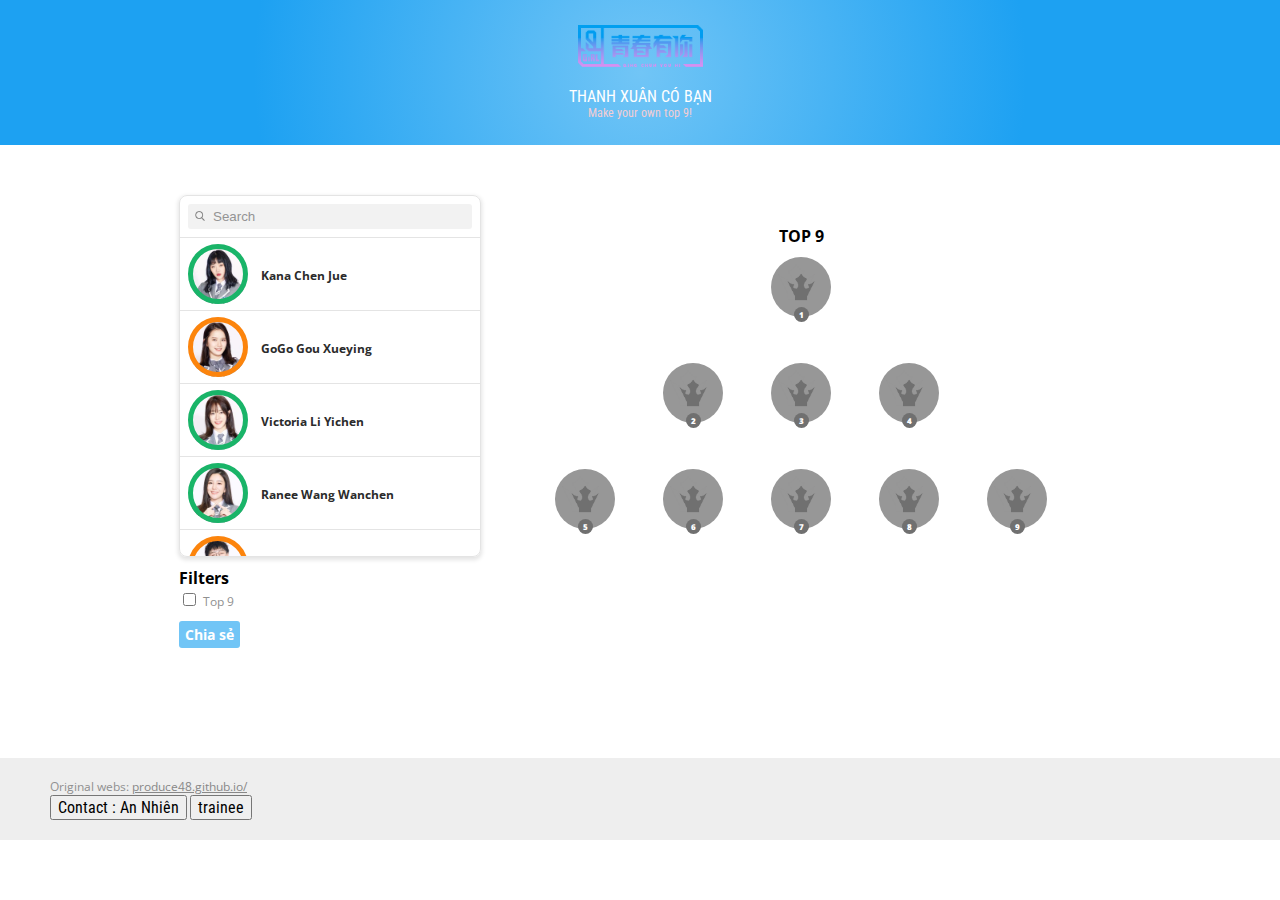
==== index.html @ cc497ce5 "Update index.html" ====
<!DOCTYPE html>
<html>
<head>
  <!-- Global site tag (gtag.js) - Google Analytics -->
  <script async src="https://www.googletagmanager.com/gtag/js?id=UA-122340888-1"></script>
  <script>
    window.dataLayer = window.dataLayer || [];
    function gtag(){dataLayer.push(arguments);}
    gtag('js', new Date());

    gtag('config', 'UA-122340888-1');
  </script>

  <meta charset="utf-8" />
  <meta http-equiv="X-UA-Compatible" content="IE=edge">
  <title>Thanh xuân có bạn 2 - top 9 của bạn</title>
  <!-- <meta name="viewport" content="width=device-width, initial-scale=1"> -->
  <meta name="viewport" content="initial-scale = 2.0, maximum-scale=1.0" />
  <link rel="icon" type="image/png" href="/favicon.ico">
  <link rel="stylesheet" type="text/css" media="screen" href="styles.css" />
  <link href="https://fonts.googleapis.com/css?family=Open+Sans:400,700|Roboto+Condensed:400,700" rel="stylesheet">
</head>
<body>
  <div id="top-banner" style="">
    <img id="banner-image" src="assets/logo.png"/>
    <p id="banner-title">THANH XUÂN CÓ BẠN</p>
    <p id="banner-subtitle">Make your own top 9!</p>
  </div>
  <div class="flex-container padded-box">
    <div>
      <div id="tooltip-container">
        <!-- add tool tip faq stuff here -->
      </div>
      <div id="table">
        <div id="table__filter-container">
          <input id="table__filter-input" oninput="filterTrainees(event)" type="text" placeholder="Search"/>
        </div>
        <div id="table__entry-container">
          <!-- <div class="table__entry">
            <div class="table__entry-icon">
              <img class="table__entry-img" src="assets/trainees/LeeGaeun.jpg" />
              <div class="table__entry-icon-border a-rank-border"></div>
              <img class="table__entry-check" src="assets/check.png"/>
            </div>
            <div class="table__entry-text">
              <strong><span class="name">Lee Gaeun</span></strong>
              <span class="hangul">(이가은)</span>
              <span class="company">PLEDIS ENTERTAINMENT</span>
            </div>
          </div> -->
        </div>
      </div>
      <div id="filters-container">
        <div id="filters-header"><strong>Filters</strong></div>
        <div>
          <input type="checkbox" name="show-top12" id="show-top12" onclick="showTop12Click(event)"/>
          <label class="checkbox-label" for="show-top12">Top 9</label>
        </div>
      </div>
      <div id="sharelink-container">
        <!-- button -->
        <input type="button" id="getlink-button" value="Chia sẻ" onclick="generateShareLink()"/>
        <!-- text box -->
        <input type="text" placeholder="http://" id="getlink-textbox" readonly/>
        <!-- button in text box -->
        <input type="button" id="copylink-button" value="Copy" onclick="copyLink()"/>
      </div>
    </div>
    <div id="ranking__pyramid">
      <div id="ranking__title"><strong>TOP 9</strong></div>
      <div class="ranking__row">
        <!-- <div class="ranking__entry">
          <div class="ranking__entry-icon">
            <img class="ranking__entry-img" src="assets/trainees/LeeGaeun.jpg" />
            <div class="ranking__entry-icon-border a-rank-border"></div>
            <div class="ranking__entry-icon-badge">1</div>
          </div>
          <div class="ranking__row-text">
            <div class="name"><strong>Lee Gaeun</strong></div>
            <div class="company">PLEDIS ENT.</div>
          </div>
        </div> -->
      </div>
      <div class="ranking__row"></div>
      <div class="ranking__row"></div>
      <div class="ranking__row"></div>
    </div>

  </div>


  <!-- Load in script files -->
  <script src="scripts/csv.js"></script>
  <script src="scripts/dragula.min.js"></script>
  <script src="scripts/dragdrop.js"></script>
  <script src="scripts/traineesort.js"></script>
  <script src="scripts/main.js"></script>

</body>
<div id="footer">
        <p class="checkbox-label">Original webs: <a href="https://produce48.github.io/">produce48.github.io/</a></p>
        <button id="banner-title" onclick="myFunction()" type="button" style="text-align: center;">Contact : An Nhiên</button>
  <button id="banner-title" onclick="myFunction2()" type="button" style="text-align: center;">trainee</button>

  </div>
  <script>
  function myFunction() {
    location.replace("https://www.facebook.com/kura3011")
  }
  </script>
  <script>
  function myFunction() {
    location.replace("trainees_profile.html")
  }
  </script>
</html>
---- styles.css ----
/* define constants up here */
:root {
  --banner-bg-start: #71c5f6;
  --banner-bg-end: #1da1f2;
  --produce-gray: #e4e4e4;
  --search-text-gray: #949494;
  --search-gray: #f2f2f2;
  --affil-gray: #909090;
  --name-gray: #2b2b2b;
  --other-name-gray: #444444;
  --ranking-affil-gray: #989898;
  --save-box-gray: #b1b1b1;

  --checked-blue: #052ae2CC;

  /* ranking border colors */
  --a-rank: #fb4a8c;
  --b-rank: #fc840c;
  --c-rank: #ffc407;
  --d-rank: #19b468;
  --f-rank: #a6a6a4;
  --no-rank: #707070;
}

p {
  margin: 0;
}

body {
  margin: 0;
  font-family: 'Open Sans', sans-serif;
  display: inline-block;
  min-width: 100%;
  /*TODO: I had the weirdest bug where if i don't have this background white the top banner would disappear
  it's super late right now and I'm not sure what is going on i need to look into this later */
  background-color: white;
}

/* Styles for banner */
#top-banner {
  background: radial-gradient(circle, var(--banner-bg-start), var(--banner-bg-end) 60%);
  /* background-color: var(--banner-bg-color); */
  padding: 25px;

  /* these will be unnecessary once we get the banner image */
  color: white;
  text-align: center;
}
#banner-image {
  width: 125px;
  margin-bottom: 15px;
}
#banner-title {
  font-family: 'Roboto Condensed', sans-serif;
  font-size: 16px;
}
#banner-subtitle {
  font-family: 'Roboto Condensed', sans-serif;
  color: #f3cdd3;
  font-size: 12px;
}

/* Styles for table */
#table {
  height: 40vh;
  min-height: 350px;
  width: 300px;
  box-shadow: 0px 2px 4px 0.1px var(--produce-gray);
  border-radius: 8px;
  border: 1px solid var(--produce-gray);
  margin: 10px;
  display: flex;
  flex-direction: column;
}
#table__filter-container {
  padding: 8px;
  border-bottom: 1px solid var(--produce-gray);
}
#table__filter-input {
  padding: 5px;
  padding-left: 25px;
  height: 100%;
  width: 100%;
  box-sizing: border-box;
  border-radius: 3px;
  background-color: var(--search-gray);
  border: none;
  outline: 0;
  /* setting up search icon */
  background-image: url("assets/search.png");
  background-size: 10px 10px;
  background-position: 7px 7px;
  background-repeat: no-repeat;
}
::placeholder {
  color: var(--search-text-gray);
}

/* Styles for filtering at bottom of table */
#filters-container {
  margin: 10px;
}
.checkbox-label {
  font-size: 12px;
  color: var(--affil-gray);
}

/* Styles for share link functionality */
#sharelink-container {
  margin: 10px;
  display: flex;
}
#getlink-button {
  border: none;
  border-radius: 3px;
  padding: 4px 6px 4px 6px;
  background-color:#71c5f6;
  font-family: 'Open Sans', sans-serif;
  font-size: 14px;
  font-weight: 700;
  color: white;
}
#getlink-button:active { /* these styles are active while get link is being pressed */
  background-color:#71c5f6;
}
#getlink-textbox {
  margin-left: 5px;
  border: 1px solid var(--save-box-gray);
  border-radius: 3px;
  box-sizing: border-box;
  padding: 5px;
  padding-right: 50px;
  flex: 1;
  display:none;
}
#copylink-button {
  height: inherit;
  width: 50px;
  margin-left: -50px;
  border: 1px solid var(--save-box-gray);
  border-radius: 0px 3px 3px 0;
  background-color: var(--save-box-gray);
  font-weight: 700;
  display:none;
}
#copylink-button:active { /* these styles are active while copylink is being pressed */
  background-color: var(--other-name-gray);
}

/* Styles for table entries */
#table__entry-container {
  overflow-y: scroll;
}
.table__entry {
  display: flex;
  align-items: flex-start;
  border-bottom: 1px solid var(--produce-gray);
  cursor: pointer;
}
.table__entry:last-child {
	border-bottom: none;
}
.table__entry:hover {
  background-color: #f0f0f0;
}
.table__entry-icon {
  border-radius: 50%;
  width: 60px;
  height: 60px;
  margin: 6px 8px;
  display: block;
  box-sizing: border-box;
  position: relative;
  /* background-image: url(assets/trainees/leegaeun.jpg);
  background-size: 60px; */
}
.table__entry-img {
  border-radius: 50%;
  width: inherit;
  height: inherit;
}
.eliminated .table__entry-img {
  -webkit-filter: grayscale(100%); /* Safari 6.0 - 9.0 */
  filter: grayscale(100%);
}
/* only applied when an entry is selected/checked */
.table__entry-check {
  position: absolute;
  top: 0;
  left: 0;
  width: inherit;
  height: inherit;
  border-radius: 50%;
  /* blue background */
  background-color: var(--checked-blue);
  /* the padding insets the checkbox (makes it bigger/smaller) */
  padding: 10px;
  box-sizing: border-box;
}
.table__entry-icon-border {
  position: absolute;
  top: 0;
  left: 0;
  width: inherit;
  height: inherit;
  border-radius: 50%;
  box-sizing: border-box;
}
.table__entry-icon-crown, .ranking__entry-icon-crown {
  position: absolute;
  padding: 2px;
  box-sizing: border-box;
  top: -5px;
  left: 0;
  right: 0;
  margin: auto;
  width: 15px;
  height: 15px;
  border-radius: 50%;
  background-color: #e3e3e3;
  background-image: url(assets/crown.png);
  background-size: cover;
  background-repeat: no-repeat;
  background-position: center center;
  background-origin: content-box;
}
/* Different entry borders */
.a-rank-border {
  border: 5px solid var(--a-rank);
}
.b-rank-border {
  border: 5px solid var(--b-rank);
}
.c-rank-border {
  border: 5px solid var(--c-rank);
}
.d-rank-border {
  border: 5px solid var(--d-rank);
}
.f-rank-border {
  border: 5px solid var(--f-rank);
}
.no-rank-border {
  border: none;
}
.eliminated .table__entry-icon-border {
  border: 5px solid var(--no-rank);
}
.eliminated .ranking__entry-icon-border {
  border: 5px solid var(--no-rank);
}
.ranking__entry-icon-border.dragged-over { /* defines a border for when you drag over a trainee in ranking */
  border: 5px solid var(--checked-blue);
}

.table__entry-text {
  margin: auto 5px auto 5px;
  /* margin: auto auto; */
}
.table__entry-text .name {
  font-size: 12px;
  color: var(--name-gray);
}
.table__entry .hangul {
  font-size: 12px;
  color: var(--other-name-gray);
}
.table__entry .companyandyear {
  font-size: 10px;
  color: var(--affil-gray);
  display: block;
}

/* Ranking Styles */
#ranking__pyramid {
  /* min-width: 350px; */
  margin: 40px 40px 10px 40px;
  display: flex;
  flex-direction: column;
}
#ranking__title {
  text-align: center;
  font-family: 'Open Sans', sans-serif;
}
.ranking__row {
  display: flex;
  flex-direction: row;
  justify-content: center;
}
.ranking__entry-view {
  position: relative;
  width: 60px;
  height: 60px;
  margin: 10px 24px 8px 24px;
}
.ranking__entry-icon {
  border-radius: 50%;
  width: inherit;
  height: inherit;
  display: inline-block;
  box-sizing: border-box;
  position: relative;
}
.ranking__entry-img {
  border-radius: 50%;
  width: inherit;
  height: inherit;
}
.eliminated .ranking__entry-img {
  -webkit-filter: grayscale(100%); /* Safari 6.0 - 9.0 */
  filter: grayscale(100%);
}
.ranking__entry-icon-border {
  position: absolute;
  top: 0;
  left: 0;
  width: inherit;
  height: inherit;
  border-radius: 50%;
  box-sizing: border-box;
}
.ranking__entry-icon-badge {
  position: absolute;
  width: 15px;
  height: 15px;
  left: 0;
  right: 0;
  bottom: -5px;
  margin: auto;
  border-radius: 50%;
  background-color: var(--a-rank);
  box-sizing: border-box;
  padding: 2px;
  /* badge text options */
  font-weight: 900;
  font-size: 8px;
  text-align: center;
  color: white;
}
.ranking__row-text {
  font-family: 'Open Sans', sans-serif;
  font-size: 11px;
  text-align: center;
}

/* Styles for different badge colors */
.bg-no {
  background-color: var(--no-rank);
}
.bg-a {
  background-color: var(--a-rank);
}
.bg-b {
  background-color: var(--b-rank);
}
.bg-c {
  background-color: var(--c-rank);
}
.bg-d {
  background-color: var(--d-rank);
}
.bg-f {
  background-color: var(--f-rank);
}
.eliminated .ranking__entry-icon-badge {
  background-color: var(--no-rank);
}

.ranking__entry .company {
  color: var(--ranking-affil-gray);
  font-family: 'Open Sans', sans-serif;
  font-weight: 600;
  font-size: 9px;
  letter-spacing: 0.2px;
}

/* Generic Styles */
.padded-box {
  padding: 40px;
}

.flex-container {
  display: flex;
  flex-wrap: wrap-reverse;
  /* align-items: center; */
  justify-content: center;
}

.drag-cursor {
  cursor: -webkit-grab;
  cursor: grab;
}
#footer {
    padding: 20px 50px;
    margin-top: 60px;
    font-size: 10px;
    background: #eee;
    color: #888;
    a{
        color: #888;
    }
}
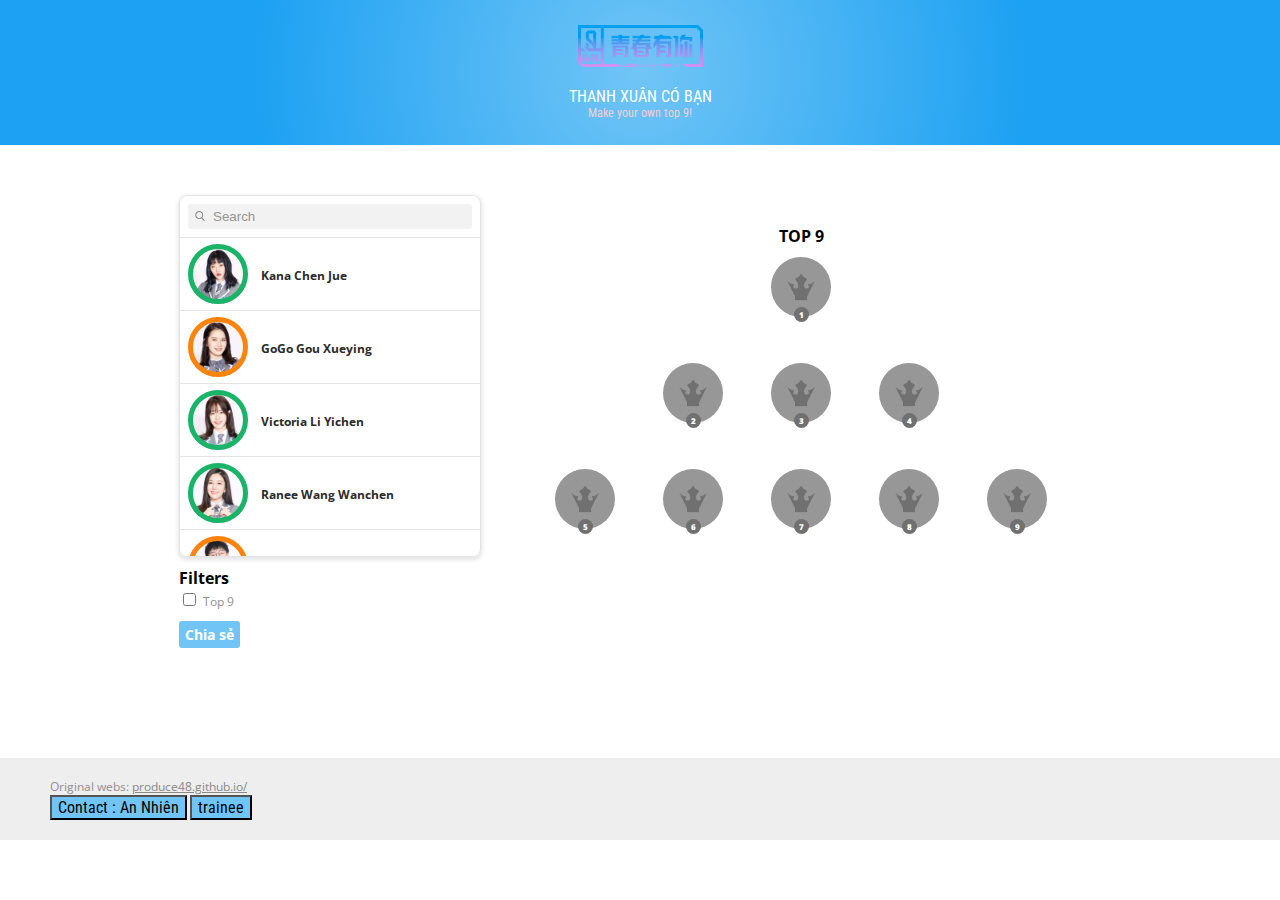
==== commit e0c80560: "y" ====
--- a/index.html
+++ b/index.html
@@ -99,8 +99,8 @@
 </body>
 <div id="footer">
         <p class="checkbox-label">Original webs: <a href="https://produce48.github.io/">produce48.github.io/</a></p>
-        <button id="banner-title" onclick="myFunction()" type="button" style="text-align: center;">Contact : An Nhiên</button>
-  <button id="banner-title" onclick="myFunction2()" type="button" style="text-align: center;">trainee</button>
+        <button class="txt-title" onclick="myFunction()" type="button" style="text-align: center;">Contact : An Nhiên</button>
+  <button class="txt-title" onclick="myFunction2()" type="button" style="text-align: center;">trainee</button>
 
   </div>
   <script>
@@ -109,7 +109,7 @@
   }
   </script>
   <script>
-  function myFunction() {
+  function myFunction2() {
     location.replace("trainees_profile.html")
   }
   </script>
--- a/styles.css
+++ b/styles.css
@@ -35,7 +35,11 @@
   it's super late right now and I'm not sure what is going on i need to look into this later */
   background-color: white;
 }
-
+.txt-title {
+  font-family: 'Roboto Condensed', sans-serif;
+  font-size: 16px;
+  background-color: #71c5f6;
+}
 /* Styles for banner */
 #top-banner {
   background: radial-gradient(circle, var(--banner-bg-start), var(--banner-bg-end) 60%);
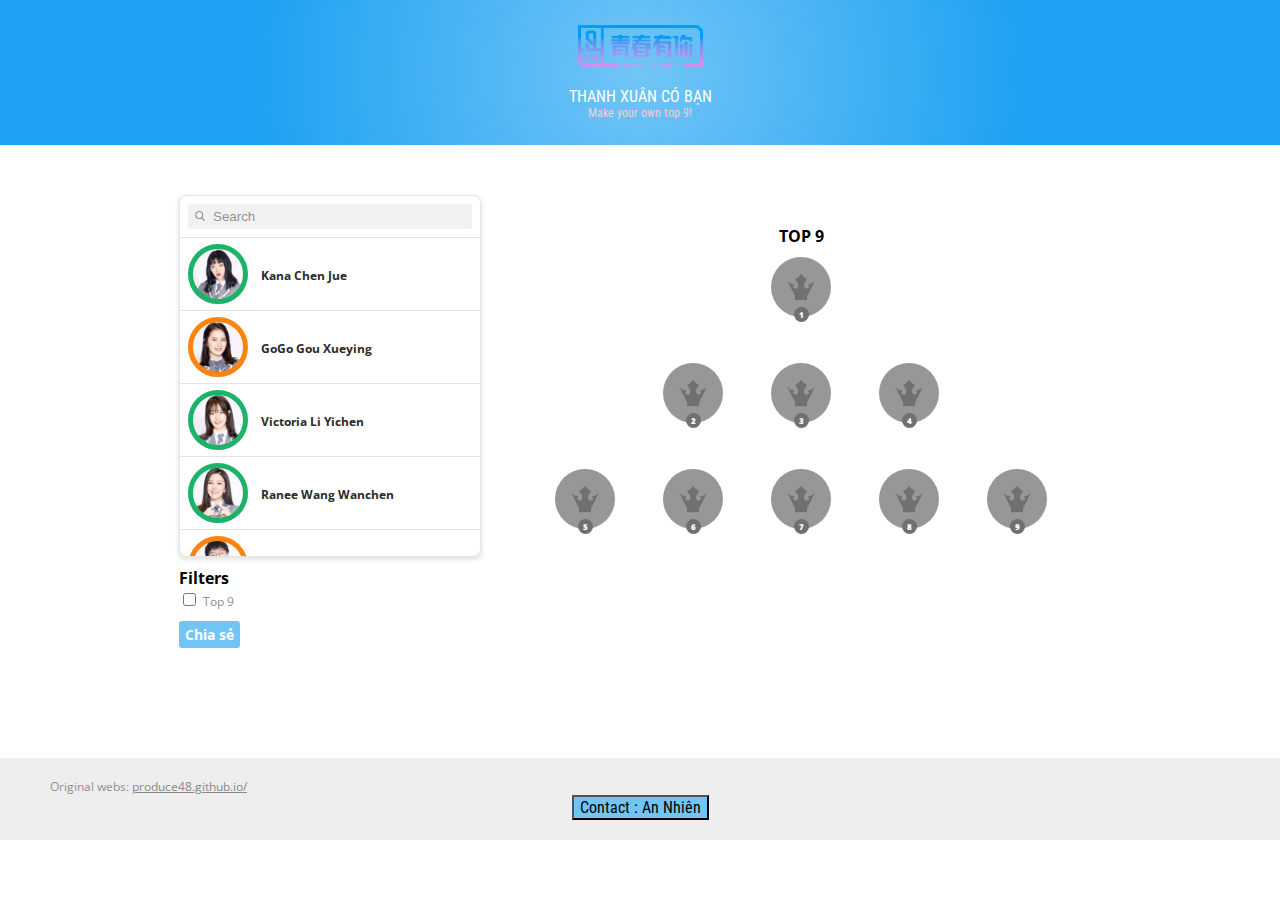
==== commit 11d66363: "Update index.html" ====
--- a/index.html
+++ b/index.html
@@ -99,8 +99,9 @@
 </body>
 <div id="footer">
         <p class="checkbox-label">Original webs: <a href="https://produce48.github.io/">produce48.github.io/</a></p>
-        <button class="txt-title" onclick="myFunction()" type="button" style="text-align: center;">Contact : An Nhiên</button>
-  <button class="txt-title" onclick="myFunction2()" type="button" style="text-align: center;">trainee</button>
+        <div  style="text-align: center;">
+          <button class="txt-title" onclick="myFunction()" type="button" style="text-align: center;">Contact : An Nhiên</button>
+        </div>
 
   </div>
   <script>
@@ -108,9 +109,5 @@
     location.replace("https://www.facebook.com/kura3011")
   }
   </script>
-  <script>
-  function myFunction2() {
-    location.replace("trainees_profile.html")
-  }
-  </script>
+
 </html>
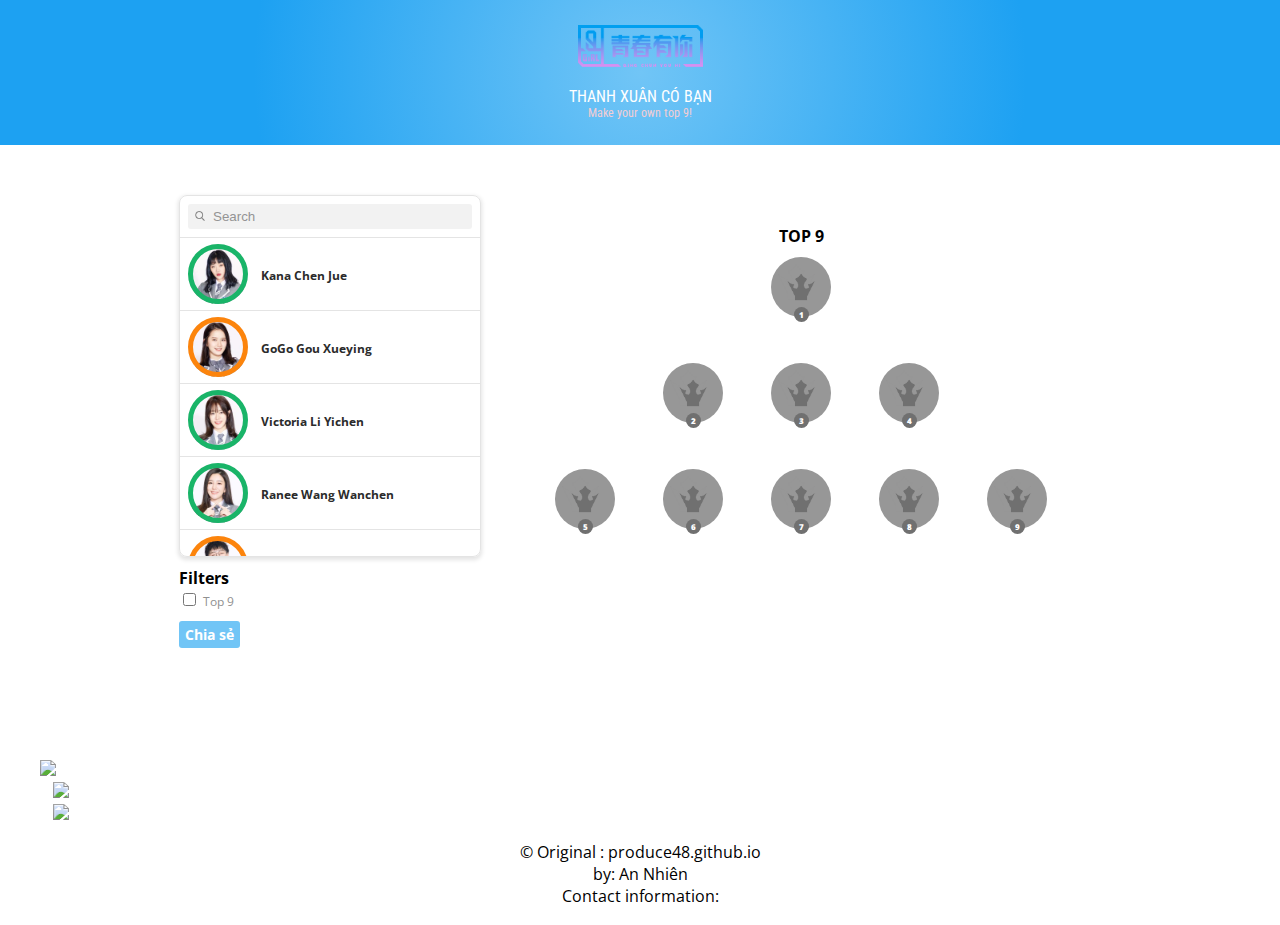
==== commit 23845161: "full" ====
--- a/index.html
+++ b/index.html
@@ -97,17 +97,35 @@
   <script src="scripts/main.js"></script>
 
 </body>
-<div id="footer">
-        <p class="checkbox-label">Original webs: <a href="https://produce48.github.io/">produce48.github.io/</a></p>
-        <div  style="text-align: center;">
-          <button class="txt-title" onclick="myFunction()" type="button" style="text-align: center;">Contact : An Nhiên</button>
-        </div>
+<footer class="row">
+  <div class="sozial col-xs-12 col-sm-6 col-sm-push-6">
+    <ul class="row">
+      <li class="col-xs-6 col-sm-2">
+        <a href="https://www.facebook.com/kura3011">
+          <img class="logo" src="https://cdn2.iconfinder.com/data/icons/black-white-social-media/32/online_social_media_facebook-128.png">
+        </a>
+      </li>
+      <li class="col-xs-6 col-sm-2">
+        <a href="https://www.instagram.com/hima.3011/">
+          <img class="logo" src="https://cdn2.iconfinder.com/data/icons/black-white-social-media/32/instagram_online_social_media_photo-128.png">
+        </a>
+      </li>
+      <li class="col-xs-6 col-sm-2">
+        <a href="hailancuatoi@gmail.com">
+          <img class="logo" src="https://cdn2.iconfinder.com/data/icons/black-white-social-media/32/online_social_media_google_plus-128.png">
+        </a>
+      </li>
+    </ul>
+  </div><!-- Ende Sozial media -->
 
-  </div>
-  <script>
-  function myFunction() {
-    location.replace("https://www.facebook.com/kura3011")
-  }
-  </script>
+  <div class="copyright col-xs-12 col-sm-3 col-sm-pull-6">
+    <p> &copy; Original : produce48.github.io </p>
+  </div><!-- Ende Copyright -->
+  <div class="impressum col-xs-12 col-sm-3 col-sm-pull-6">
+    <p> by: An Nhiên </p>
+    <p> Contact information: </p>
+  </div><!-- Ende Impressum -->
+</footer>
+
 
 </html>
--- a/styles.css
+++ b/styles.css
@@ -21,7 +21,61 @@
   --f-rank: #a6a6a4;
   --no-rank: #707070;
 }
-
+body
+{
+  background-color: wheat;
+}
+li
+{
+  list-style-type: none;
+  margin-left: 1vw;
+}
+
+li:first-child
+{
+  margin:0;
+}
+
+footer
+{
+  padding-top: 5vh;
+  padding-bottom: 2vh;
+}
+
+.content
+{
+  height: 50vh;
+  background-color: lightgray;
+}
+
+.container
+{
+  background-color: beige;
+}
+
+.copyright,  .impressum
+{
+  text-align: center;
+}
+
+.logo
+{
+  height: 8vh;
+}
+
+@media (max-width: 768px)
+{
+  li
+  {
+    margin-left: 0;
+    margin-bottom: 1vh;
+  }
+
+  .sozial
+  {
+    margin-bottom: 1vh;
+  }
+}
 p {
   margin: 0;
 }
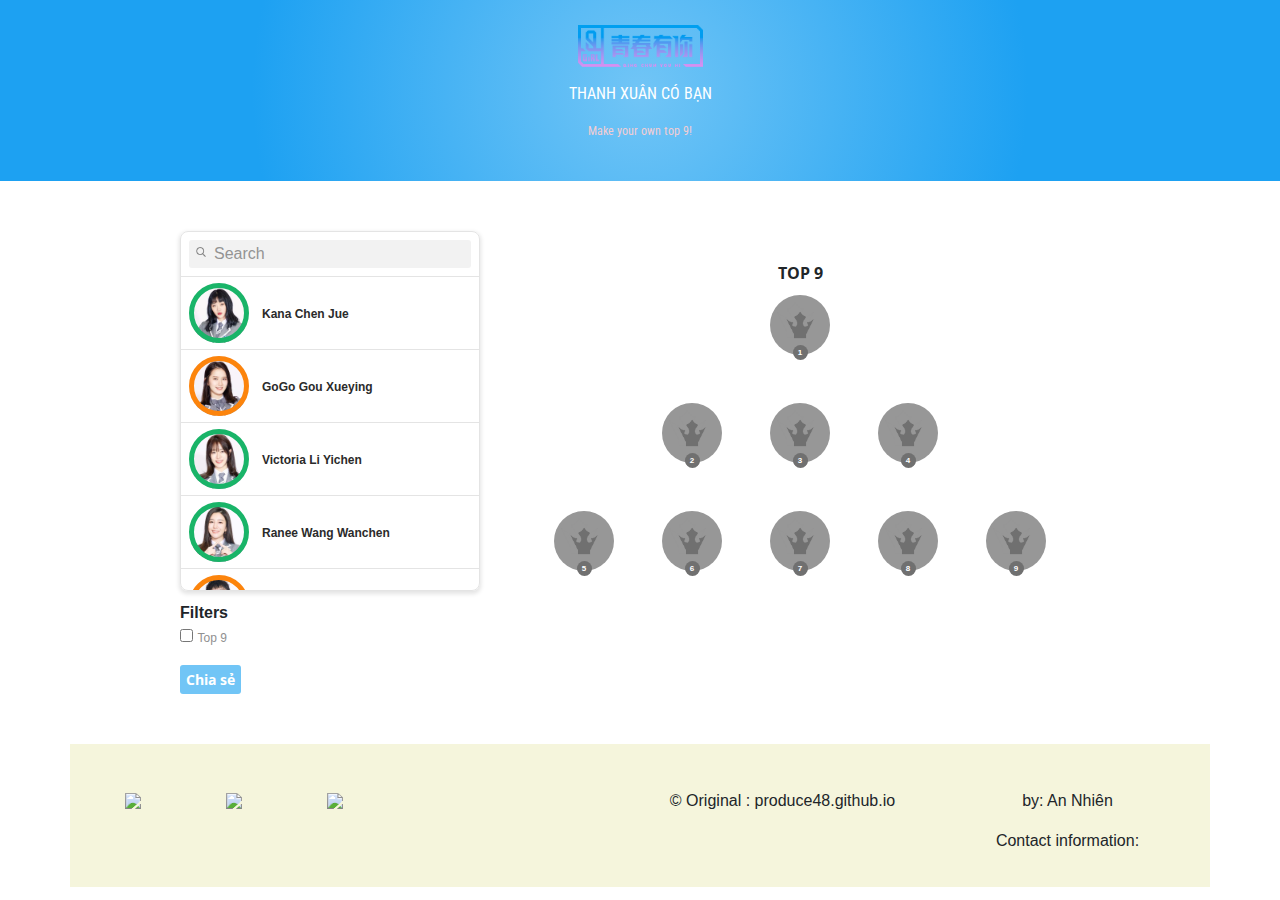
==== commit 0c0f1642: "Update index.html" ====
--- a/index.html
+++ b/index.html
@@ -19,6 +19,7 @@
   <link rel="icon" type="image/png" href="/favicon.ico">
   <link rel="stylesheet" type="text/css" media="screen" href="styles.css" />
   <link href="https://fonts.googleapis.com/css?family=Open+Sans:400,700|Roboto+Condensed:400,700" rel="stylesheet">
+  <link rel="stylesheet" href="https://stackpath.bootstrapcdn.com/bootstrap/4.4.1/css/bootstrap.min.css" integrity="sha384-Vkoo8x4CGsO3+Hhxv8T/Q5PaXtkKtu6ug5TOeNV6gBiFeWPGFN9MuhOf23Q9Ifjh" crossorigin="anonymous">
 </head>
 <body>
   <div id="top-banner" style="">
@@ -97,35 +98,38 @@
   <script src="scripts/main.js"></script>
 
 </body>
-<footer class="row">
-  <div class="sozial col-xs-12 col-sm-6 col-sm-push-6">
-    <ul class="row">
-      <li class="col-xs-6 col-sm-2">
-        <a href="https://www.facebook.com/kura3011">
-          <img class="logo" src="https://cdn2.iconfinder.com/data/icons/black-white-social-media/32/online_social_media_facebook-128.png">
-        </a>
-      </li>
-      <li class="col-xs-6 col-sm-2">
-        <a href="https://www.instagram.com/hima.3011/">
-          <img class="logo" src="https://cdn2.iconfinder.com/data/icons/black-white-social-media/32/instagram_online_social_media_photo-128.png">
-        </a>
-      </li>
-      <li class="col-xs-6 col-sm-2">
-        <a href="hailancuatoi@gmail.com">
-          <img class="logo" src="https://cdn2.iconfinder.com/data/icons/black-white-social-media/32/online_social_media_google_plus-128.png">
-        </a>
-      </li>
-    </ul>
-  </div><!-- Ende Sozial media -->
+<div class="container">
+  <footer class="row">
+    <div class="sozial col-xs-12 col-sm-6 col-sm-push-6">
+      <ul class="row">
+        <li class="col-xs-6 col-sm-2">
+          <a href="https://www.facebook.com/kura3011">
+            <img class="logo" src="https://cdn2.iconfinder.com/data/icons/black-white-social-media/32/online_social_media_facebook-128.png">
+          </a>
+        </li>
+        <li class="col-xs-6 col-sm-2">
+          <a href="https://www.instagram.com/hima.3011/">
+            <img class="logo" src="https://cdn2.iconfinder.com/data/icons/black-white-social-media/32/instagram_online_social_media_photo-128.png">
+          </a>
+        </li>
+        <li class="col-xs-6 col-sm-2">
+          <a href="hailancuatoi@gmail.com">
+            <img class="logo" src="https://cdn2.iconfinder.com/data/icons/black-white-social-media/32/online_social_media_google_plus-128.png">
+          </a>
+        </li>
+      </ul>
+    </div><!-- Ende Sozial media -->
 
-  <div class="copyright col-xs-12 col-sm-3 col-sm-pull-6">
-    <p> &copy; Original : produce48.github.io </p>
-  </div><!-- Ende Copyright -->
-  <div class="impressum col-xs-12 col-sm-3 col-sm-pull-6">
-    <p> by: An Nhiên </p>
-    <p> Contact information: </p>
-  </div><!-- Ende Impressum -->
-</footer>
+    <div class="copyright col-xs-12 col-sm-3 col-sm-pull-6">
+      <p> &copy; Original : produce48.github.io </p>
+    </div><!-- Ende Copyright -->
+    <div class="impressum col-xs-12 col-sm-3 col-sm-pull-6">
+      <p> by: An Nhiên </p>
+      <p> Contact information: </p>
+    </div><!-- Ende Impressum -->
+  </footer>
+</div>
+
 
 
 </html>
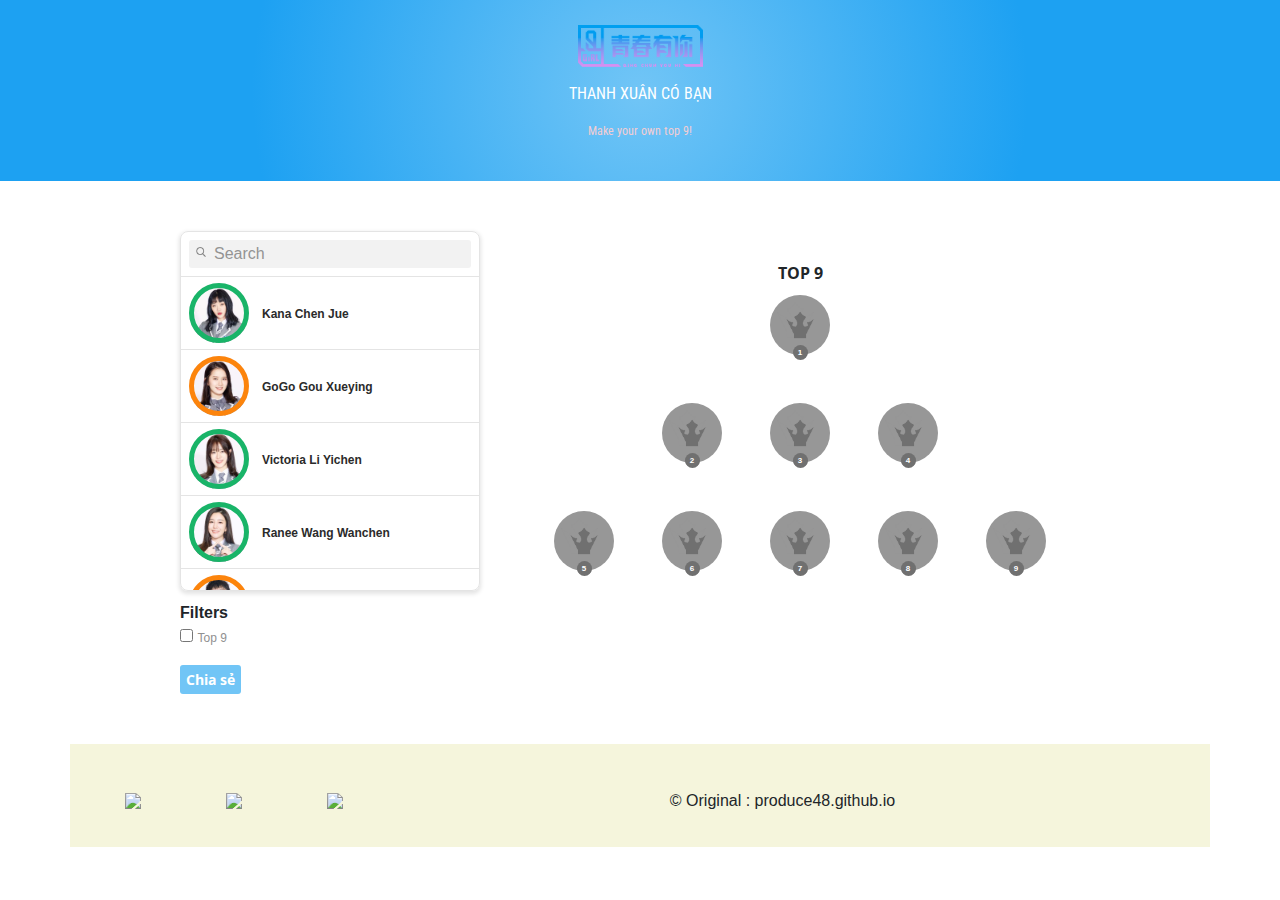
==== commit d2e5b19a: "Update index.html" ====
--- a/index.html
+++ b/index.html
@@ -123,10 +123,6 @@
     <div class="copyright col-xs-12 col-sm-3 col-sm-pull-6">
       <p> &copy; Original : produce48.github.io </p>
     </div><!-- Ende Copyright -->
-    <div class="impressum col-xs-12 col-sm-3 col-sm-pull-6">
-      <p> by: An Nhiên </p>
-      <p> Contact information: </p>
-    </div><!-- Ende Impressum -->
   </footer>
 </div>
 
--- a/styles.css
+++ b/styles.css
@@ -60,7 +60,7 @@
 
 .logo
 {
-  height: 8vh;
+  height: 4vh;
 }
 
 @media (max-width: 768px)
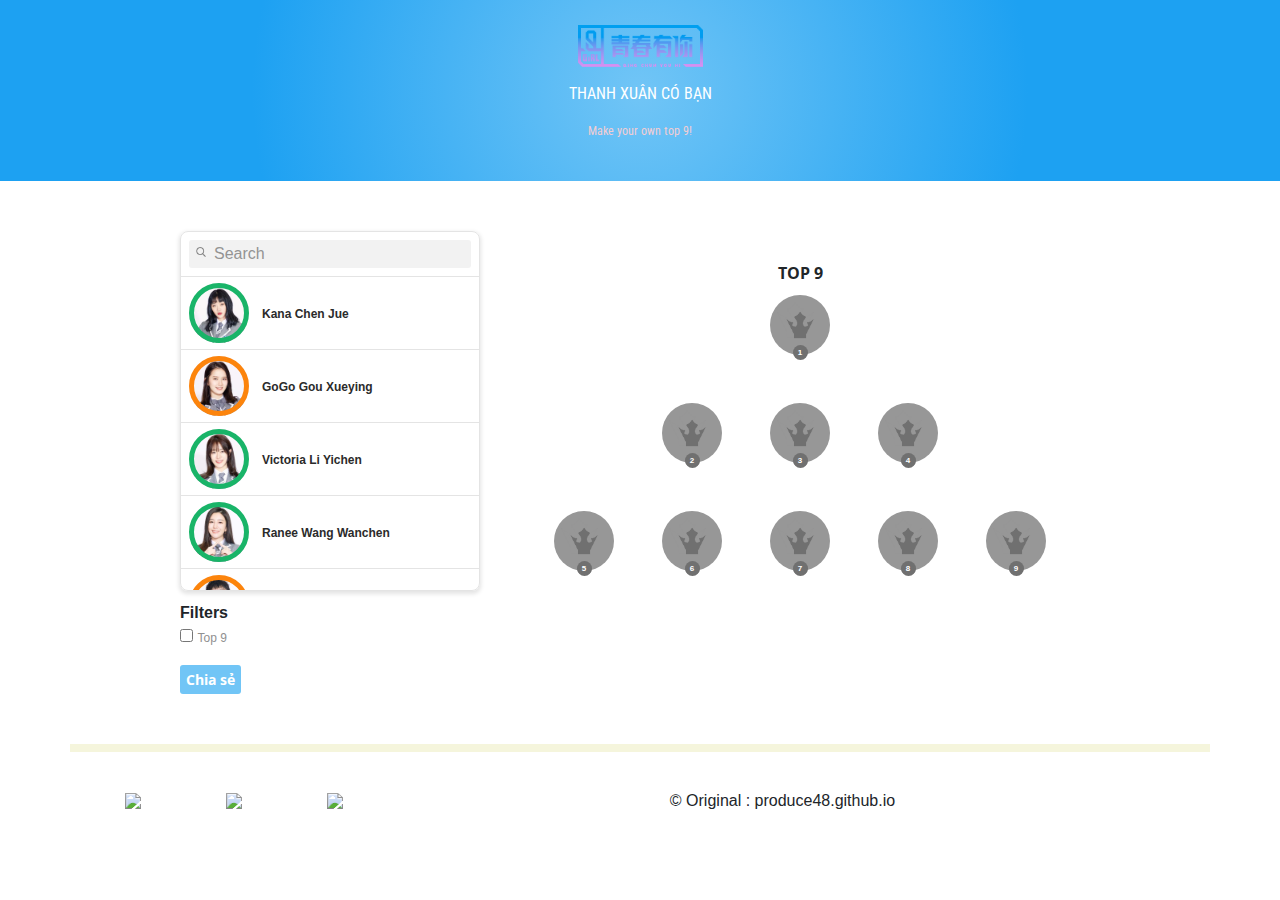
==== commit 15e50c5d: "Update index.html" ====
--- a/index.html
+++ b/index.html
@@ -98,23 +98,23 @@
   <script src="scripts/main.js"></script>
 
 </body>
-<div class="container">
-  <footer class="row">
+<div class="container" style="height:8px;">
+  <footer class="row" style="height:8px;">
     <div class="sozial col-xs-12 col-sm-6 col-sm-push-6">
       <ul class="row">
         <li class="col-xs-6 col-sm-2">
           <a href="https://www.facebook.com/kura3011">
-            <img class="logo" src="https://cdn2.iconfinder.com/data/icons/black-white-social-media/32/online_social_media_facebook-128.png">
+            <img class="logo" style="height:4px;" src="https://cdn2.iconfinder.com/data/icons/black-white-social-media/32/online_social_media_facebook-128.png">
           </a>
         </li>
         <li class="col-xs-6 col-sm-2">
           <a href="https://www.instagram.com/hima.3011/">
-            <img class="logo" src="https://cdn2.iconfinder.com/data/icons/black-white-social-media/32/instagram_online_social_media_photo-128.png">
+            <img class="logo" style="height:4px;" src="https://cdn2.iconfinder.com/data/icons/black-white-social-media/32/instagram_online_social_media_photo-128.png">
           </a>
         </li>
         <li class="col-xs-6 col-sm-2">
           <a href="hailancuatoi@gmail.com">
-            <img class="logo" src="https://cdn2.iconfinder.com/data/icons/black-white-social-media/32/online_social_media_google_plus-128.png">
+            <img class="logo" style="height:4px;" src="https://cdn2.iconfinder.com/data/icons/black-white-social-media/32/online_social_media_google_plus-128.png">
           </a>
         </li>
       </ul>
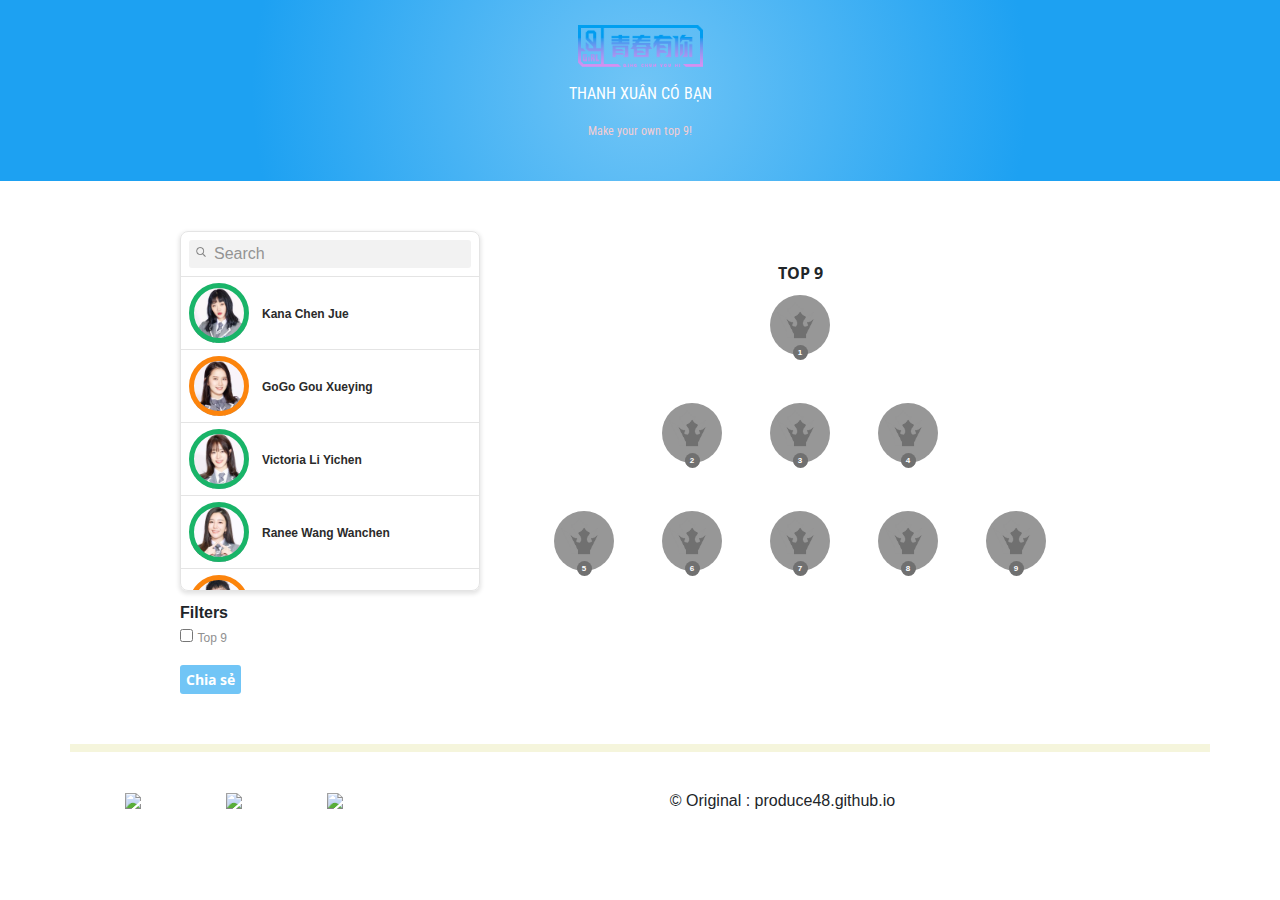
==== commit 0dd2a029: "Update index.html" ====
--- a/index.html
+++ b/index.html
@@ -104,17 +104,17 @@
       <ul class="row">
         <li class="col-xs-6 col-sm-2">
           <a href="https://www.facebook.com/kura3011">
-            <img class="logo" style="height:4px;" src="https://cdn2.iconfinder.com/data/icons/black-white-social-media/32/online_social_media_facebook-128.png">
+            <img class="logo" style="height:35px;" src="https://cdn2.iconfinder.com/data/icons/black-white-social-media/32/online_social_media_facebook-128.png">
           </a>
         </li>
         <li class="col-xs-6 col-sm-2">
           <a href="https://www.instagram.com/hima.3011/">
-            <img class="logo" style="height:4px;" src="https://cdn2.iconfinder.com/data/icons/black-white-social-media/32/instagram_online_social_media_photo-128.png">
+            <img class="logo" style="height:35px;" src="https://cdn2.iconfinder.com/data/icons/black-white-social-media/32/instagram_online_social_media_photo-128.png">
           </a>
         </li>
         <li class="col-xs-6 col-sm-2">
           <a href="hailancuatoi@gmail.com">
-            <img class="logo" style="height:4px;" src="https://cdn2.iconfinder.com/data/icons/black-white-social-media/32/online_social_media_google_plus-128.png">
+            <img class="logo" style="height:35px;" src="https://cdn2.iconfinder.com/data/icons/black-white-social-media/32/online_social_media_google_plus-128.png">
           </a>
         </li>
       </ul>
